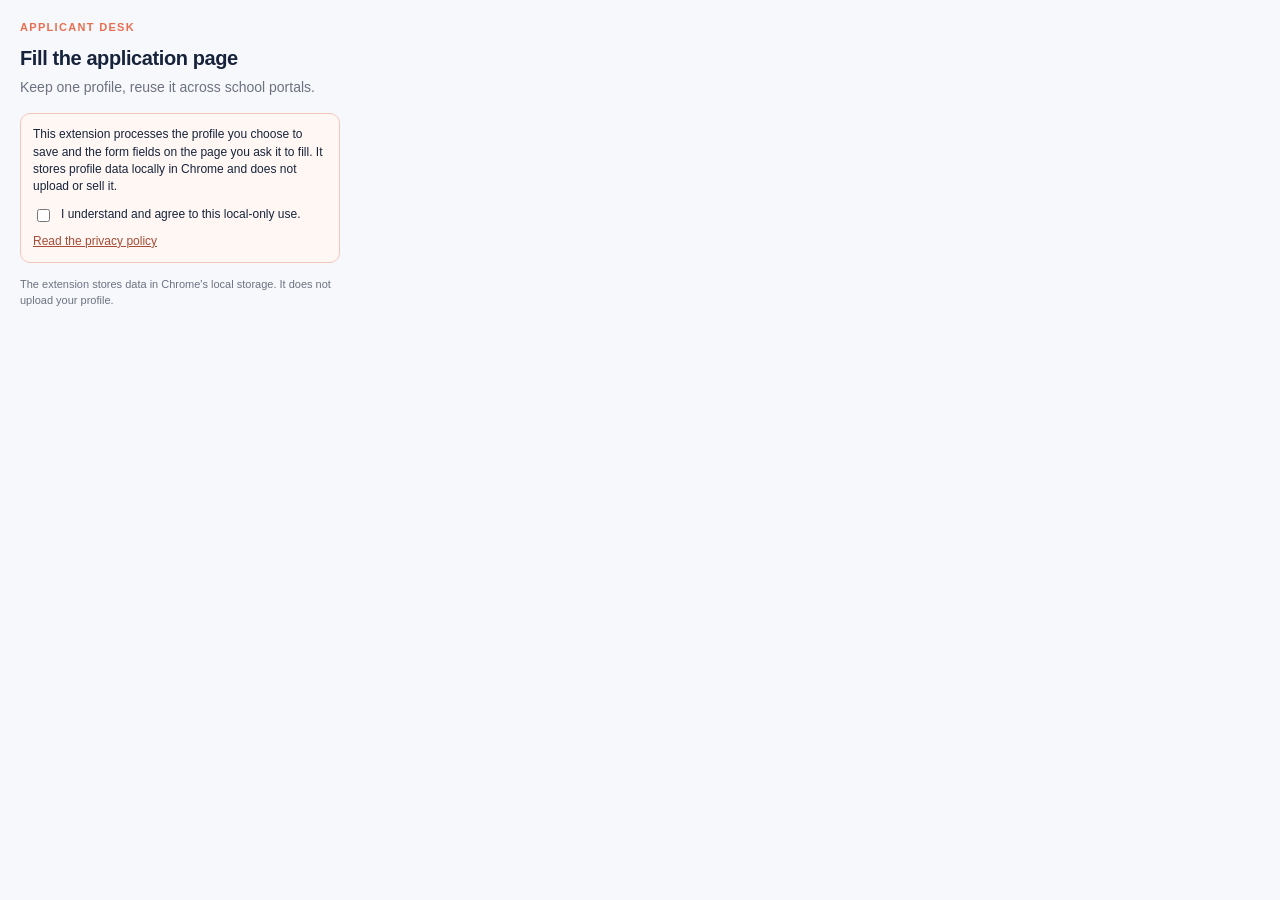
==== extension/popup.html @ 150b2a38 "Build privacy-first applicant autofill extension" ====
<!doctype html>
<html lang="en">
<head>
  <meta charset="utf-8">
  <meta name="viewport" content="width=device-width, initial-scale=1">
  <title>Applicant Desk Autofill</title>
  <style>
    :root { color-scheme: light; --ink:#17233a; --muted:#6b7280; --line:#d9dee8; --coral:#e76f51; --paper:#f7f8fb; }
    * { box-sizing:border-box; }
    body { width:360px; margin:0; padding:20px; color:var(--ink); background:var(--paper); font:14px/1.45 Arial,sans-serif; }
    h1 { margin:0 0 4px; font-size:20px; letter-spacing:-.02em; }
    p { margin:0; color:var(--muted); }
    .eyebrow { margin-bottom:8px; color:var(--coral); font-size:11px; font-weight:700; letter-spacing:.12em; text-transform:uppercase; }
    .card { margin-top:16px; padding:14px; border:1px solid var(--line); border-radius:12px; background:#fff; }
    label { display:block; margin:10px 0 4px; color:var(--muted); font-size:12px; font-weight:600; }
    input { width:100%; padding:9px 10px; border:1px solid var(--line); border-radius:7px; color:var(--ink); background:#fff; }
    input:focus { outline:2px solid rgba(231,111,81,.25); border-color:var(--coral); }
    .actions { display:grid; gap:8px; margin-top:14px; }
    button { width:100%; padding:10px 12px; border:0; border-radius:8px; color:#fff; background:var(--ink); font-weight:700; cursor:pointer; }
    button.secondary { color:var(--ink); background:#e9edf4; }
    button:hover { filter:brightness(1.08); }
    .file { display:block; margin-top:10px; color:var(--muted); font-size:12px; }
    .file input { margin-top:5px; padding:7px; font-size:12px; }
    #status { min-height:20px; margin-top:12px; color:#2f6f57; font-size:12px; }
    .privacy { margin-top:14px; font-size:11px; }
    .notice { margin-top:16px; padding:12px; border:1px solid #f0c7bb; border-radius:10px; background:#fff7f4; }
    .notice p { color:var(--ink); font-size:12px; }
    .consent { display:flex; gap:8px; align-items:flex-start; margin:10px 0 0; color:var(--ink); font-size:12px; font-weight:400; }
    .consent input { width:auto; margin-top:3px; }
    .notice a { display:inline-block; margin-top:8px; color:#a84b36; font-size:12px; }
    [hidden] { display:none !important; }
  </style>
</head>
<body>
  <div class="eyebrow">Applicant Desk</div>
  <h1>Fill the application page</h1>
  <p>Keep one profile, reuse it across school portals.</p>

  <div id="consentGate" class="notice">
    <p>This extension processes the profile you choose to save and the form fields on the page you ask it to fill. It stores profile data locally in Chrome and does not upload or sell it.</p>
    <label class="consent"><input id="consent" type="checkbox"> I understand and agree to this local-only use.</label>
    <a href="privacy.html" target="_blank" rel="noopener">Read the privacy policy</a>
  </div>

  <div id="tool" class="card" hidden>
    <label for="firstName">First / given name</label>
    <input id="firstName" autocomplete="given-name">
    <label for="lastName">Last / family name</label>
    <input id="lastName" autocomplete="family-name">
    <label for="email">Primary email</label>
    <input id="email" type="email" autocomplete="email">
    <label for="phone">Phone number</label>
    <input id="phone" autocomplete="tel">
    <label for="nationality">Citizenship / nationality</label>
    <input id="nationality">
    <label for="currentLocation">Current location</label>
    <input id="currentLocation">
    <label for="customFields">Custom field values (JSON, optional)</label>
    <textarea id="customFields" rows="4" placeholder='{"portfolio url":"https://...","wechat id":"..."}'></textarea>

    <div class="actions">
      <button id="fill">Fill this page</button>
      <button id="save" class="secondary">Save profile</button>
    </div>

    <label class="file" for="backup">Import Applicant Desk backup (JSON)
      <input id="backup" type="file" accept=".json,application/json">
    </label>
    <div id="status" role="status"></div>
  </div>

  <p class="privacy">The extension stores data in Chrome's local storage. It does not upload your profile.</p>
  <script src="popup.js"></script>
</body>
</html>
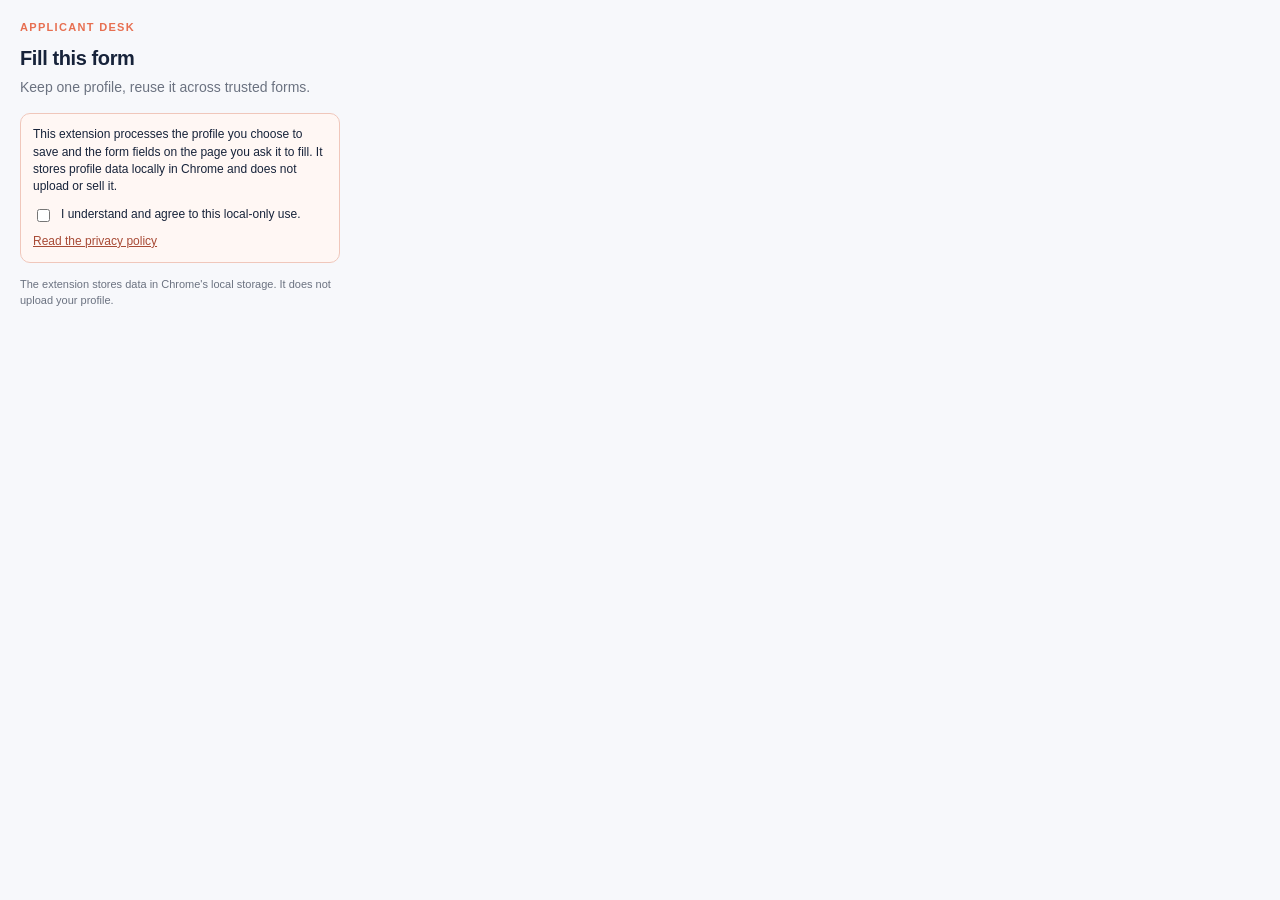
==== commit 708f8915: "Generalize extension for reusable web forms" ====
--- a/extension/popup.html
+++ b/extension/popup.html
@@ -33,8 +33,8 @@
 </head>
 <body>
   <div class="eyebrow">Applicant Desk</div>
-  <h1>Fill the application page</h1>
-  <p>Keep one profile, reuse it across school portals.</p>
+  <h1>Fill this form</h1>
+  <p>Keep one profile, reuse it across trusted forms.</p>
 
   <div id="consentGate" class="notice">
     <p>This extension processes the profile you choose to save and the form fields on the page you ask it to fill. It stores profile data locally in Chrome and does not upload or sell it.</p>
